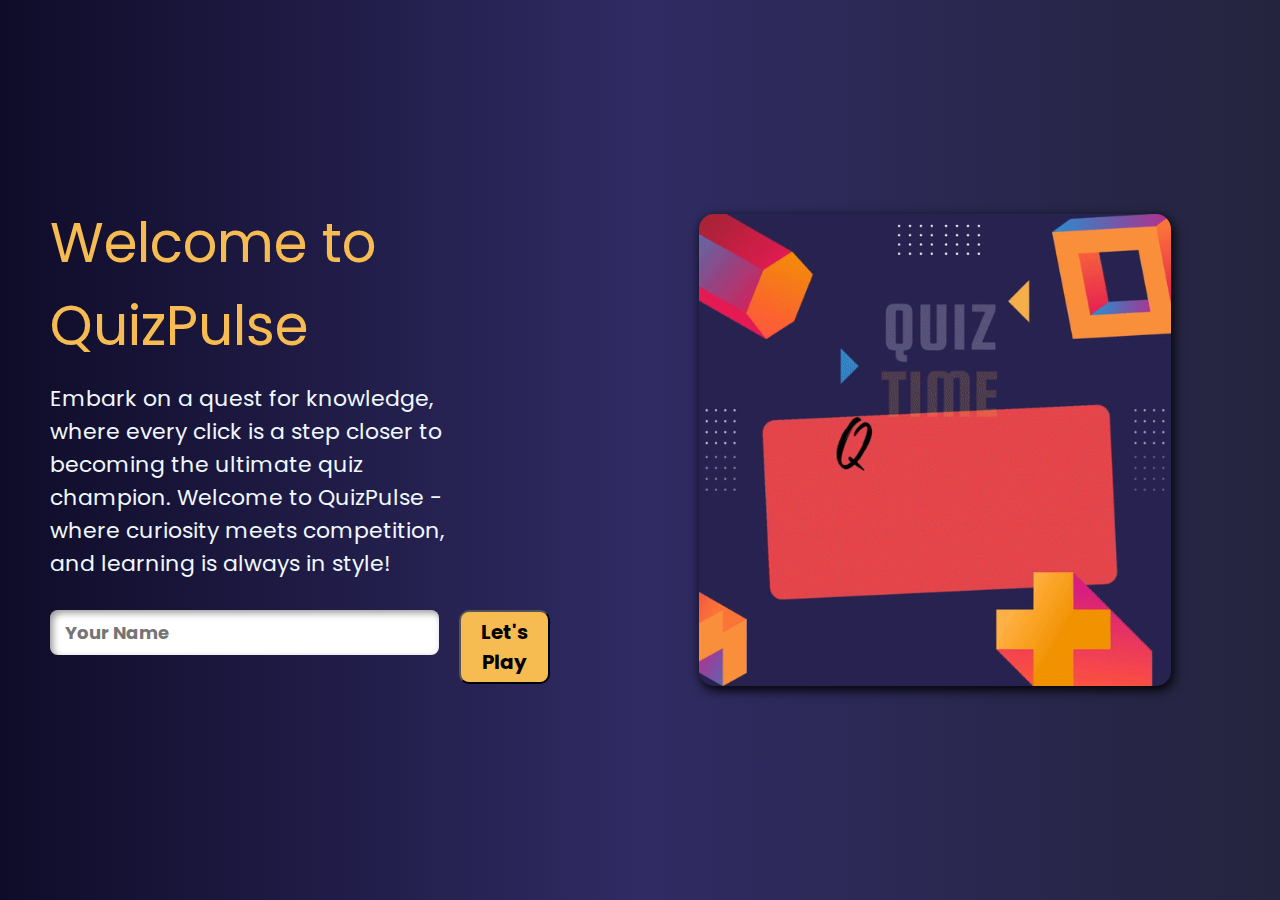
==== index.html @ 67f5beb6 "enhanced css, fixed timer and score counter" ====
<!DOCTYPE html>
<html lang="en">
  <head>
    <meta charset="UTF-8" />
    <meta name="viewport" content="width=device-width, initial-scale=1.0" />
    <title>Welcome To Quiz Wizard</title>
    <link rel="shortcut icon" href="https://media-public.canva.com/82cDI/MAE0WC82cDI/1/tl.png" type="image/x-icon">
    <link rel="stylesheet" href="styles.css" />
    
  </head>
  <body>
    <div class="main">
      <div class="container">
        <div class="left">
            <span class="heading">
                Welcome to QuizPulse
            </span>
            <span class="text">Embark on a quest for knowledge, where every click is a step closer to becoming the ultimate quiz champion. Welcome to QuizPulse - where curiosity meets competition, and learning is always in style!
            </span>
            <div class="participantName">
                <input class="player" type="text" placeholder="Your Name">
                <button class="play">Let's Play</button>
            </div>
        </div>
        <div class="right">
            <img src="../assets/quizPoster.gif" alt="">
        </div>
      </div>
    </div>
    <script src="indexScript.js"></script>
  </body>
</html>
---- styles.css ----
@import url('https://fonts.googleapis.com/css2?family=Poppins:wght@400;500;600;700&display=swap');
* {
  margin: 0;
  padding: 0;
  box-sizing: border-box;
  font-family: 'Poppins', sans-serif;
}

.main {
  height: 100vh;
  width: 100vw;
  background-image: linear-gradient(to right,
      rgb(15, 12, 41),
      rgb(48, 43, 99),
      rgb(36, 36, 62));
  display: flex;
  justify-content: center;
  align-items: center;
}

.container {
  display: flex;
  height: 80vh;
  padding: 0px 50px;
  justify-content: space-between;
  width: 100vw;
}

.left {
  display: flex;
  flex-direction: column;
  width: 35vw;
  /* align-items: center; */
  justify-content: center;
}

.left .heading {
  font-size: 55px;
  padding: 15px 0px;
  color: #f6bc52;
}

.left .text {
  padding-right: 10px;
  font-size: 22px;
  color: aliceblue;
}

.left .participantName {
  display: flex;
  padding: 30px 0px;
}

.left .participantName input[type="text"] {
  height: 45px;
  padding: 5px 15px;
  margin-right: 20px;
  font-size: 18px;
  border-radius: 8px;
  outline: none;
  font-weight: bold;
  border: none;
  box-shadow: inset 3px 3px 7px rgba(0, 0, 0, 0.4);
  background-color: #fff;
}

.left .participantName button {
  font-size: 20px;
  padding: 5px 20px;
  background-color: #f6bc52;
  border-radius: 10px;
  font-weight: bold;
  cursor: pointer;
}

.right {
  display: flex;
  align-items: center;
  justify-content: center;
  width: 50%;
  /* height: 100%; */
}

.right img {
  width: 80%;
  object-fit: contain;
  border-radius: 15px;
  filter: drop-shadow(2px 4px 6px black);
}

.left .playerWelcome {
  font-size: 55px;
  padding: 15px 0px;
  color: #f6bc52;
}
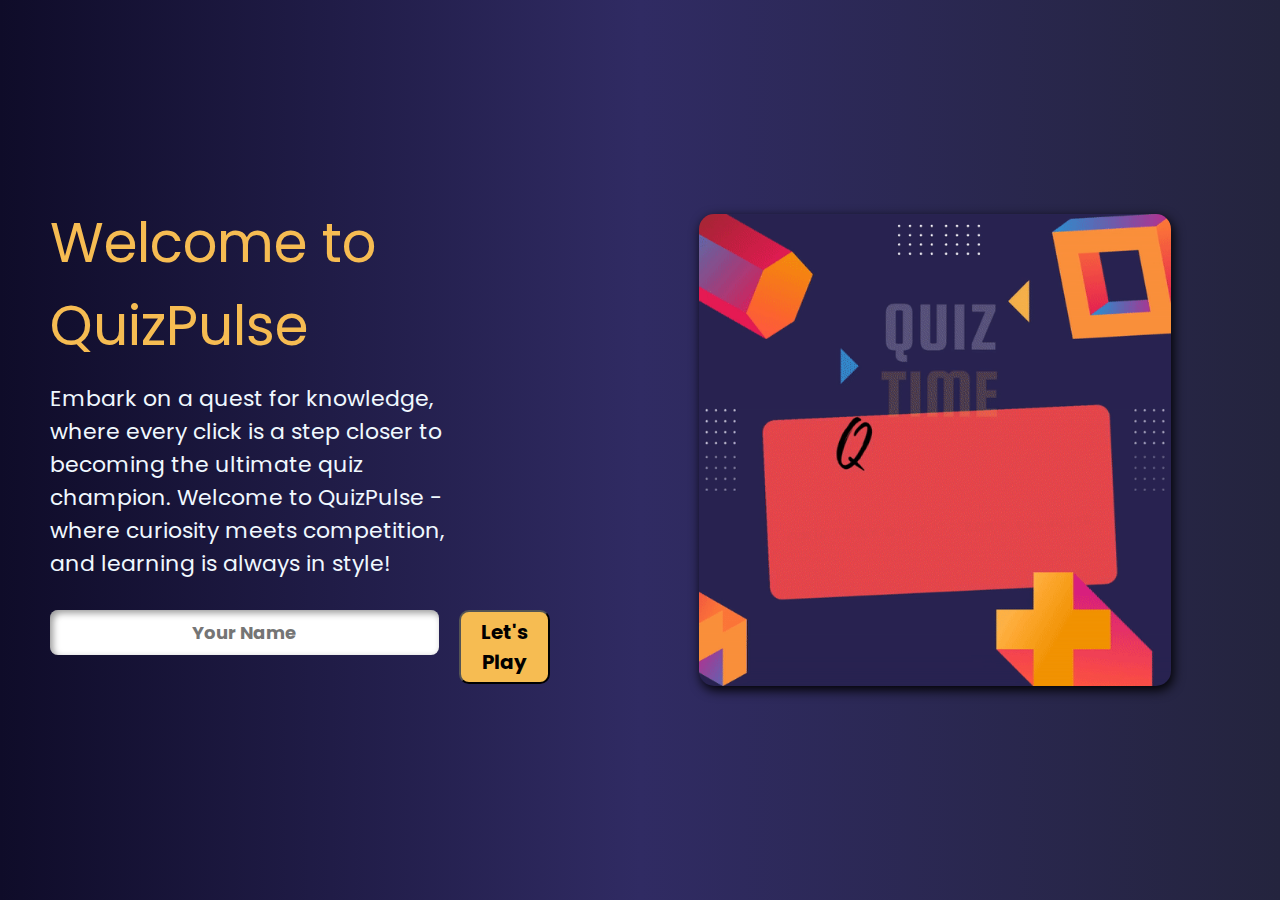
==== commit 19c9f0eb: "minor issues fixed" ====
--- a/index.html
+++ b/index.html
@@ -3,7 +3,7 @@
   <head>
     <meta charset="UTF-8" />
     <meta name="viewport" content="width=device-width, initial-scale=1.0" />
-    <title>Welcome To Quiz Wizard</title>
+    <title>Welcome To Quiz Pulse</title>
     <link rel="shortcut icon" href="https://media-public.canva.com/82cDI/MAE0WC82cDI/1/tl.png" type="image/x-icon">
     <link rel="stylesheet" href="styles.css" />
     
@@ -23,7 +23,7 @@
             </div>
         </div>
         <div class="right">
-            <img src="../assets/quizPoster.gif" alt="">
+            <img src="assets/quizPoster.gif" alt="">
         </div>
       </div>
     </div>
--- a/styles.css
+++ b/styles.css
@@ -1,18 +1,20 @@
-@import url('https://fonts.googleapis.com/css2?family=Poppins:wght@400;500;600;700&display=swap');
+@import url("https://fonts.googleapis.com/css2?family=Poppins:wght@400;500;600;700&display=swap");
 * {
   margin: 0;
   padding: 0;
   box-sizing: border-box;
-  font-family: 'Poppins', sans-serif;
+  font-family: "Poppins", sans-serif;
 }
 
 .main {
   height: 100vh;
   width: 100vw;
-  background-image: linear-gradient(to right,
-      rgb(15, 12, 41),
-      rgb(48, 43, 99),
-      rgb(36, 36, 62));
+  background-image: linear-gradient(
+    to right,
+    rgb(15, 12, 41),
+    rgb(48, 43, 99),
+    rgb(36, 36, 62)
+  );
   display: flex;
   justify-content: center;
   align-items: center;
@@ -59,6 +61,7 @@
   border-radius: 8px;
   outline: none;
   font-weight: bold;
+  text-align: center;
   border: none;
   box-shadow: inset 3px 3px 7px rgba(0, 0, 0, 0.4);
   background-color: #fff;
@@ -92,4 +95,79 @@
   font-size: 55px;
   padding: 15px 0px;
   color: #f6bc52;
-}+}
+@media (width<1268px) {
+  .left .heading {
+    font-size: 50px;
+  }
+  .left .text {
+    font-size: 20px;
+  }
+  .left .participantName input[type="text"] {
+    padding: 4px 10px;
+    font-size: 16px;
+  }
+  .left .participantName button {
+    font-size: 18px;
+    padding: 5px 10px;
+  }
+}
+@media (width<1084px) {
+  .container {
+    padding: 0px 40px;
+  }
+  .left {
+    width: 40vw;
+  }
+  .left .heading {
+    text-align: center;
+  }
+  .left .text {
+    text-align: center;
+  }
+  .left .participantName {
+    justify-content: center;
+  }
+  .left .participantName input[type="text"] {
+    width: 200px;
+    margin-right: 15px;
+  }
+  .right{
+    width: 55%;
+  }
+  
+}
+
+@media(width<808px){
+  
+  .container{
+    flex-direction: column-reverse;
+    height: unset;
+    justify-content: flex-end;
+    align-items: center;
+    padding: 40px 0px;
+  }
+  .left{
+    padding: 20px;
+    width: 100%;
+  }
+}
+@media(width<592px){
+.left .heading{
+  font-size: 30px;
+}
+.left .text{
+  padding-right: 0px;
+  font-size: 15px;
+}
+.left .participantName input[type="text"]{
+  width: 160px;
+  height: 35px;
+}
+.left .participantName button{
+  height: 35px;
+  display: flex;
+  align-items: center;
+  font-size: 15px;
+}
+}
